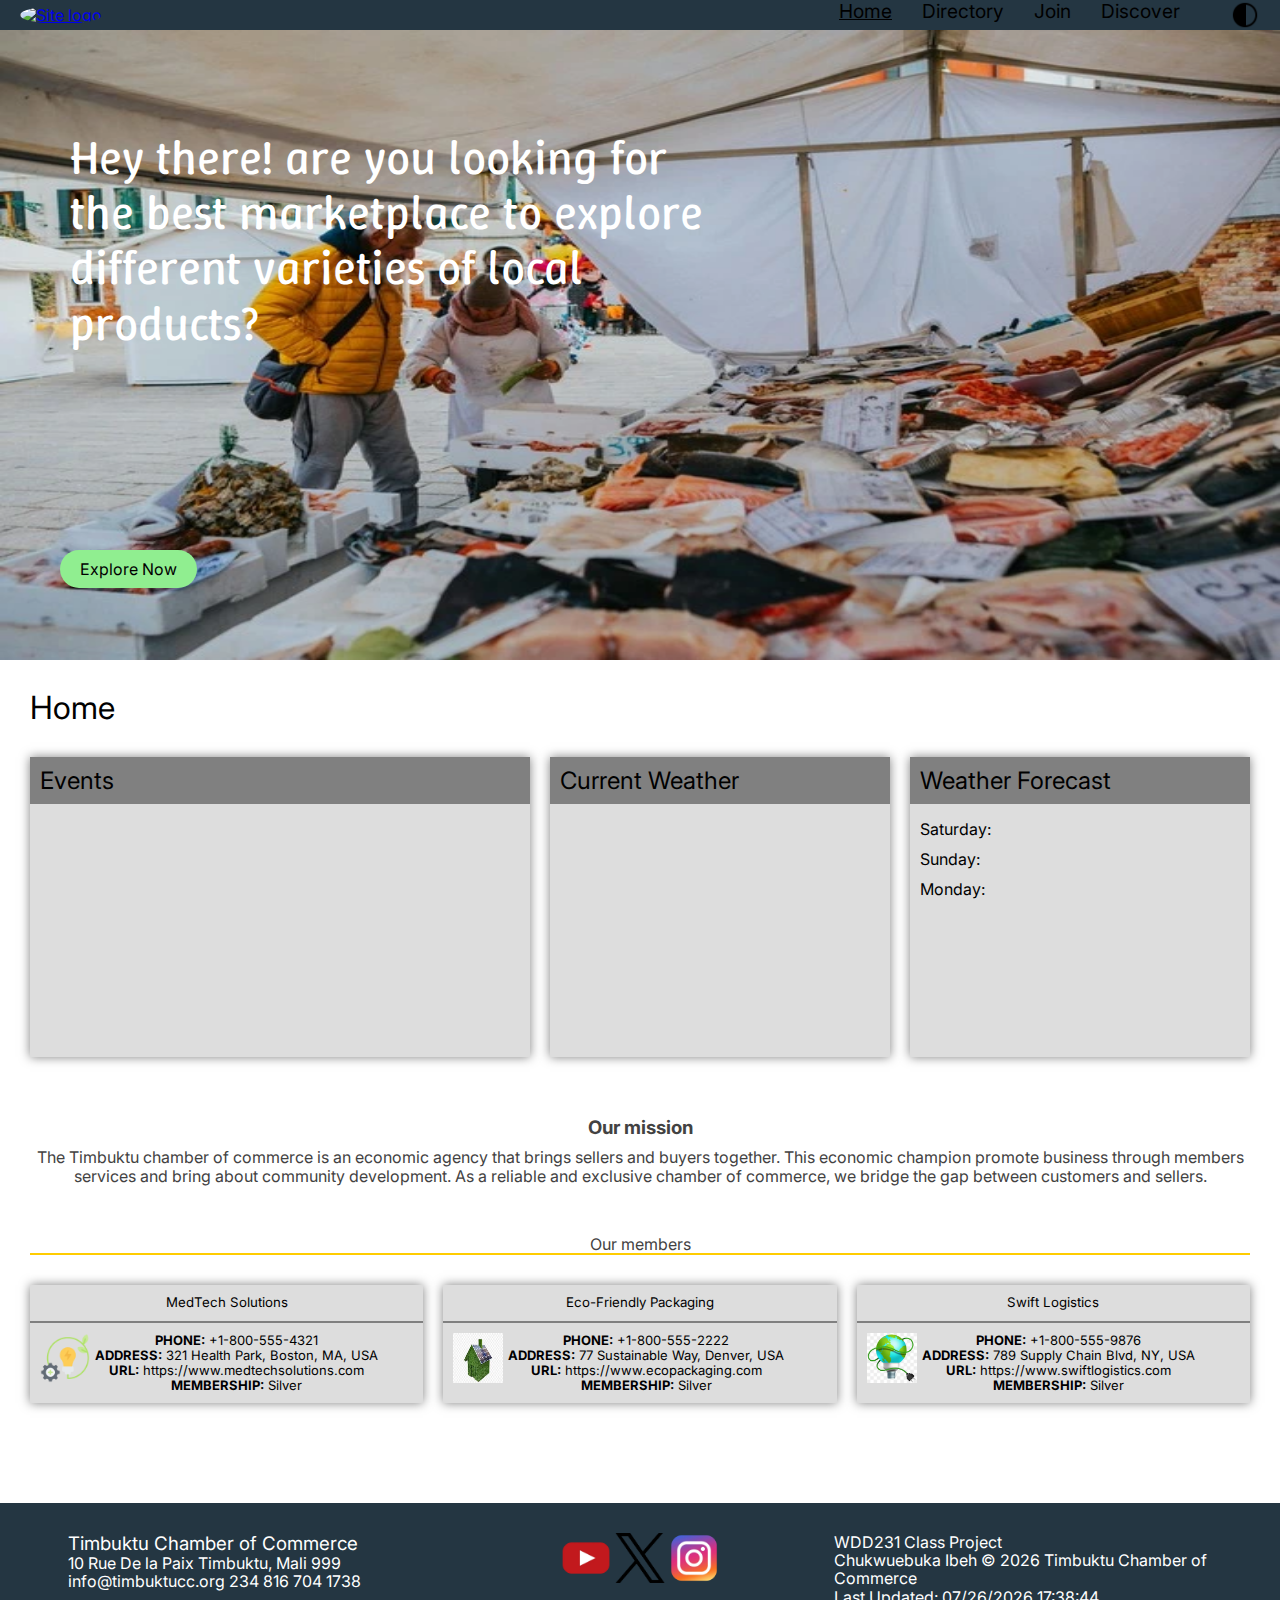
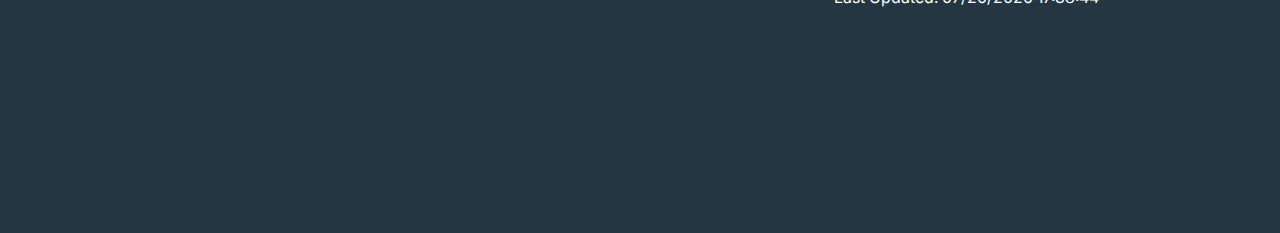
==== chamber/index.html @ 6a8fa5ec "chamber-index" ====
<!DOCTYPE html>
<html lang="en">

<head>
  <meta charset="UTF-8">
  <meta name="viewport" content="width=device-width, initial-scale=1.0">
  <meta name="description"
    content="A chamber of commerce is a local organization of businesses that work together to strengthen the business interests of the group. The intent of a chamber of commerce is to foster networking and to advocate on the behalf of the community.">
  <meta name="keywords" content="Small Business Owner, Corporate Executive">
  <meta name="author" content="Chukwuebuka Ibeh">
  <meta property="og:title" content="Chamber of Commerce">
  <meta property="og:type" content="website">
  <meta property="og:url" content="https://tomzyofficial.github.io/wdd231/chamber/directory.html/">
  <meta property="og:image" content="https://tomzyofficial.github.io/wdd231/chamber/directory.html">
  <link rel="icon" href="images/favicon.ico">
  <link rel="stylesheet" href="styles/normalize.css">
  <link rel="stylesheet" href="styles/index.css">
  <!-- google fonts -->
  <link rel="preconnect" href="https://fonts.googleapis.com">
  <link rel="preconnect" href="https://fonts.gstatic.com" crossorigin>
  <link
    href="https://fonts.googleapis.com/css2?family=Inter:ital,opsz,wght@0,14..32,100..900;1,14..32,100..900&family=Winky+Sans:ital,wght@0,300..900;1,300..900&display=swap"
    rel="stylesheet">
  <title>Timbuktu Chamber of Commerce Home Page</title>
  <script src="scripts/weather.js" defer></script>
  <script src="scripts/members.js" defer></script>
  <script src="scripts/app.js" defer></script>
</head>

<body>
  <header>
    <a href="index.html" id="logo">
      <img src="images/favicon.ico" alt="Site logo" loading="eager">
    </a>
    <nav>
      <div class="nav-menu">
        <a href="index.html" class="active">Home</a>
        <a href="directory.html">Directory</a>
        <a href="#">Join</a>
        <a href="#">Discover</a>
      </div>
      <div class="toggler">
        <img src="images/night-mode.webp" alt="Night mode" loading="eager">
        <div id="toggler-icon"></div>
      </div>
    </nav>
  </header>
  <main>
    <div>
      <!-- <img src="images/hero-img.webp" alt="Hero image" loading="eager"> -->
      <p>Hey there! are you looking for the best marketplace to explore different varieties of local products?</p>
      <a href="#">Explore Now</a>
    </div>
    <h1>Home</h1>
  </main>
  <section class="container">
    <div class="first-section">
      <h2>Events</h2>
    </div>
    <div class="sec-section">
      <h2>Current Weather</h2>
      <div class="weather">
        <span id="weather-icon"></span>
        <ul>
          <li><strong id="temp"></strong></li>
          <li id="desc"></li>

        </ul>
      </div>
    </div>
    <div class="third-section">
      <h2>Weather Forecast</h2>
      <ul>
        <li>Saturday: <strong id="sat-forecast"></strong></li>
        <li>Sunday: <strong id="sun-forecast"></strong></li>
        <li>Monday: <strong id="mon-forecast"></strong></li>
      </ul>
    </div>
  </section>
  <article>
    <h3>Our mission</h3>
    <p>The Timbuktu chamber of commerce is an economic agency that brings sellers and buyers together. This
      economic champion promote business through members services and bring about community development. As a reliable
      and exclusive chamber of commerce, we bridge the gap between customers and sellers.</p>
  </article>
  <article>
    <h4 id="members">Our members</h4>
    <div class="members-cards"></div>
  </article>
  <footer>
    <div>
      <h3>Timbuktu Chamber of Commerce</h3>
      <p>10 Rue De la Paix Timbuktu, Mali 999 info@timbuktucc.org 234 816 704 1738</p>
    </div>
    <div>
      <img src="images/youtube_icon.webp" alt="Youtube icon" loading="lazy">
      <img src="images/twitter_icon.webp" alt="Twitter icon" loading="lazy">
      <img src="images/instagram_icon.webp" alt="Instagram icon" loading="lazy">
    </div>
    <div>
      <p>WDD231 Class Project</p>
      <p>Chukwuebuka Ibeh &copy; <span id="currentyear"></span> Timbuktu Chamber of Commerce</p>
      <p>Last Updated: <span id="lastModified"></span></p>
    </div>
  </footer>
</body>

</html>
---- chamber/styles/index.css ----
:root {
  --header-bg-color: #243642;
  --additional-bg-color: lightgreen;
  --black-color: #000;
  --white: #fff;
  --size: 1rem;
  --gray-color: gray;
}

* {
  margin: 0;
  padding: 0;
  font-family: "Inter", sans-serif;
  font-weight: 400;
  font-style: normal;
}

body {
  box-sizing: border-box;
}

header {
  background-color: var(--header-bg-color);
  display: flex;
  align-items: center;
  justify-content: space-between;
  padding-left: 20px;
  padding-right: 20px;
}

header #logo img {
  width: 50px;
  height: 50px;
  border-radius: 50%;
}

nav {
  display: flex;
  gap: 20px;
}

nav .nav-menu {
  /* background-image: linear-gradient(rgba(0, 0, 0, 0.5), rgba(0, 0, 0, 0.5)); */
  background-color: var(--white);
  height: 50vh;
  width: 60%;
  position: fixed;
  display: block;
  left: 0;
  top: 55px;
  padding-left: 10px;
  z-index: 1;
  left: -100%;
  transition: all ease-in-out .5s;
}

nav .nav-menu.show {
  left: 0;
}

nav .nav-menu a {
  color: var(--black-color);
  text-decoration: none;
  font-size: 1.2rem;
  display: block;
  padding-right: 30px;
  padding-top: 40px;
  transition: all ease-in-out 0.5s;
}

.nav-menu a:hover {
  color: yellow;
}

.nav-menu a.active {
  text-decoration: underline;
}

/* .nav-menu a.active:visited {
  color: orange;
} */

.toggler {
  display: inline-flex;
  align-items: center;
  gap: 10px;
}

.toggler img {
  width: 30px;
  height: 30px;
}

.toggler #toggler-icon {
  display: block;
  cursor: pointer;
  width: 40px;
  height: 4px;
  background-color: #000;
  transition: all ease-out .4s;
}

#toggler-icon::before,
#toggler-icon::after {
  content: "";
  display: block;
  background-color: #000;
  height: 4px;
  width: 30px;
}

#toggler-icon::before {
  transform: translateY(-7px);
}

#toggler-icon::after {
  transform: translateY(4px);
}

#toggler-icon.open {
  background-color: transparent;
  transform: translateX(-10%);
  transition: all ease-out .4s;
}

#toggler-icon.open::before {
  transform: rotate(60deg);
}

#toggler-icon.open::after {
  transform: rotate(-60deg);
}

main {
  position: relative;
}

main div {
  background-image: url("../images/hero-img.webp");
  background-size: 100% 100%;
  background-repeat: no-repeat;
  width: 100%;
  height: 70vh;
  position: relative;
}

main p {
  position: absolute;
  /* background-image: linear-gradient(rgba(0, 0, 0, .8), rgba(0, 0, 0, .8)); */
  color: var(--white);
  font-size: 2rem;
  font-family: "Winky Sans", sans-serif;
  top: 10vh;
  left: 10px;
  max-width: 350px;
  /* height: 56vh; */
  /* width: 400px; */

}

main a {
  position: absolute;
  left: 20px;
  bottom: 15vh;
  background-color: var(--additional-bg-color);
  border-radius: 30px;
  text-decoration: none;
  color: var(--black-color);
  padding: 10px 20px;
}

h1,
.container,
#members-card {
  clear: left;
  margin: 30px 30px;
}

.container {
  display: grid;
  grid-template-columns: 1fr;
  gap: 20px;
}

.first-section,
.sec-section,
.third-section {
  background-color: #ddd;
  box-shadow: 0 0 10px rgba(0, 0, 0, 0.5);
  height: 300px;
}

.first-section h2,
.sec-section h2,
.third-section h2 {
  background-color: var(--gray-color);
  padding: 10px 10px;
  color: var(--black-color);
  text-align: start;
}

.sec-section .weather {
  display: flex;
  gap: 20px;
}

.sec-section .weather img {
  width: 100px;
  height: 100px;
}

.weather ul {
  list-style: none;
}

.third-section ul {
  list-style: none;
  padding: 10px 10px;
}

.third-section ul li {
  line-height: 30px;
}

article {
  text-align: center;
  color: #434242;
  margin: 50px 30px;
}

article h3 {
  font-weight: bold;
  padding: 10px 0;
}

article h4 {
  border-bottom: 2px solid #ffcc00;
}

.members-cards {
  margin: 30px 0;
  display: grid;
  grid-template-columns: 1fr;
  grid-gap: 20px;
}

.card {
  background-color: #ddd;
  box-shadow: 0 0 10px rgba(0, 0, 0, 0.5);
  color: var(--black-color);
}

.card .top-card {
  border-bottom: 2px solid var(--gray-color);
  text-align: center;
  padding: 10px 0;
}

.card .bottom {
  display: flex;
  flex-wrap: wrap;
  padding: 10px 10PX;
  gap: 5px;
}

.card .bottom img {
  width: 50px;
  height: 50px;
}

.bottom p {
  font-size: 13px;
}

footer {
  display: flex;
  flex-direction: column;
  background-color: var(--header-bg-color);
  gap: 30px;
  height: 60vh;
  margin-top: 100px;
  padding: 30px 10px;
  color: var(--white);
}

footer img {
  width: 50px;
  height: 50px;
}

footer div:first-child {
  width: 80%;
}

footer div:last-child {
  width: 80%;
}

@media screen and (min-width: 991px) {
  nav .nav-menu {
    display: flex;
    height: 0;
    top: 0;
    left: 0;
    width: 100%;
    background: transparent;
    position: relative;
  }

  nav .nav-menu a {
    padding-top: 0;
    color: #000;
  }

  .toggler #toggler-icon {
    display: none;
  }

  main p {
    font-size: 3rem;
    left: 50px;
    width: 650px;
    max-width: 650px;
    padding: 10px 20px;
  }

  main a {
    left: 60px;
    bottom: 8vh;
    padding: 10px 20px;
  }

  .container,
  .members-cards {
    grid-template-columns: 1fr 1fr 1fr;
  }

  .first-section {
    width: 500px;
  }

  footer {
    justify-content: space-around;
    flex-direction: row;
    height: 30vh;
    gap: 0;
  }

  footer div:first-child {
    width: 30%;
  }

  footer div:last-child {
    width: 30%;
  }
}
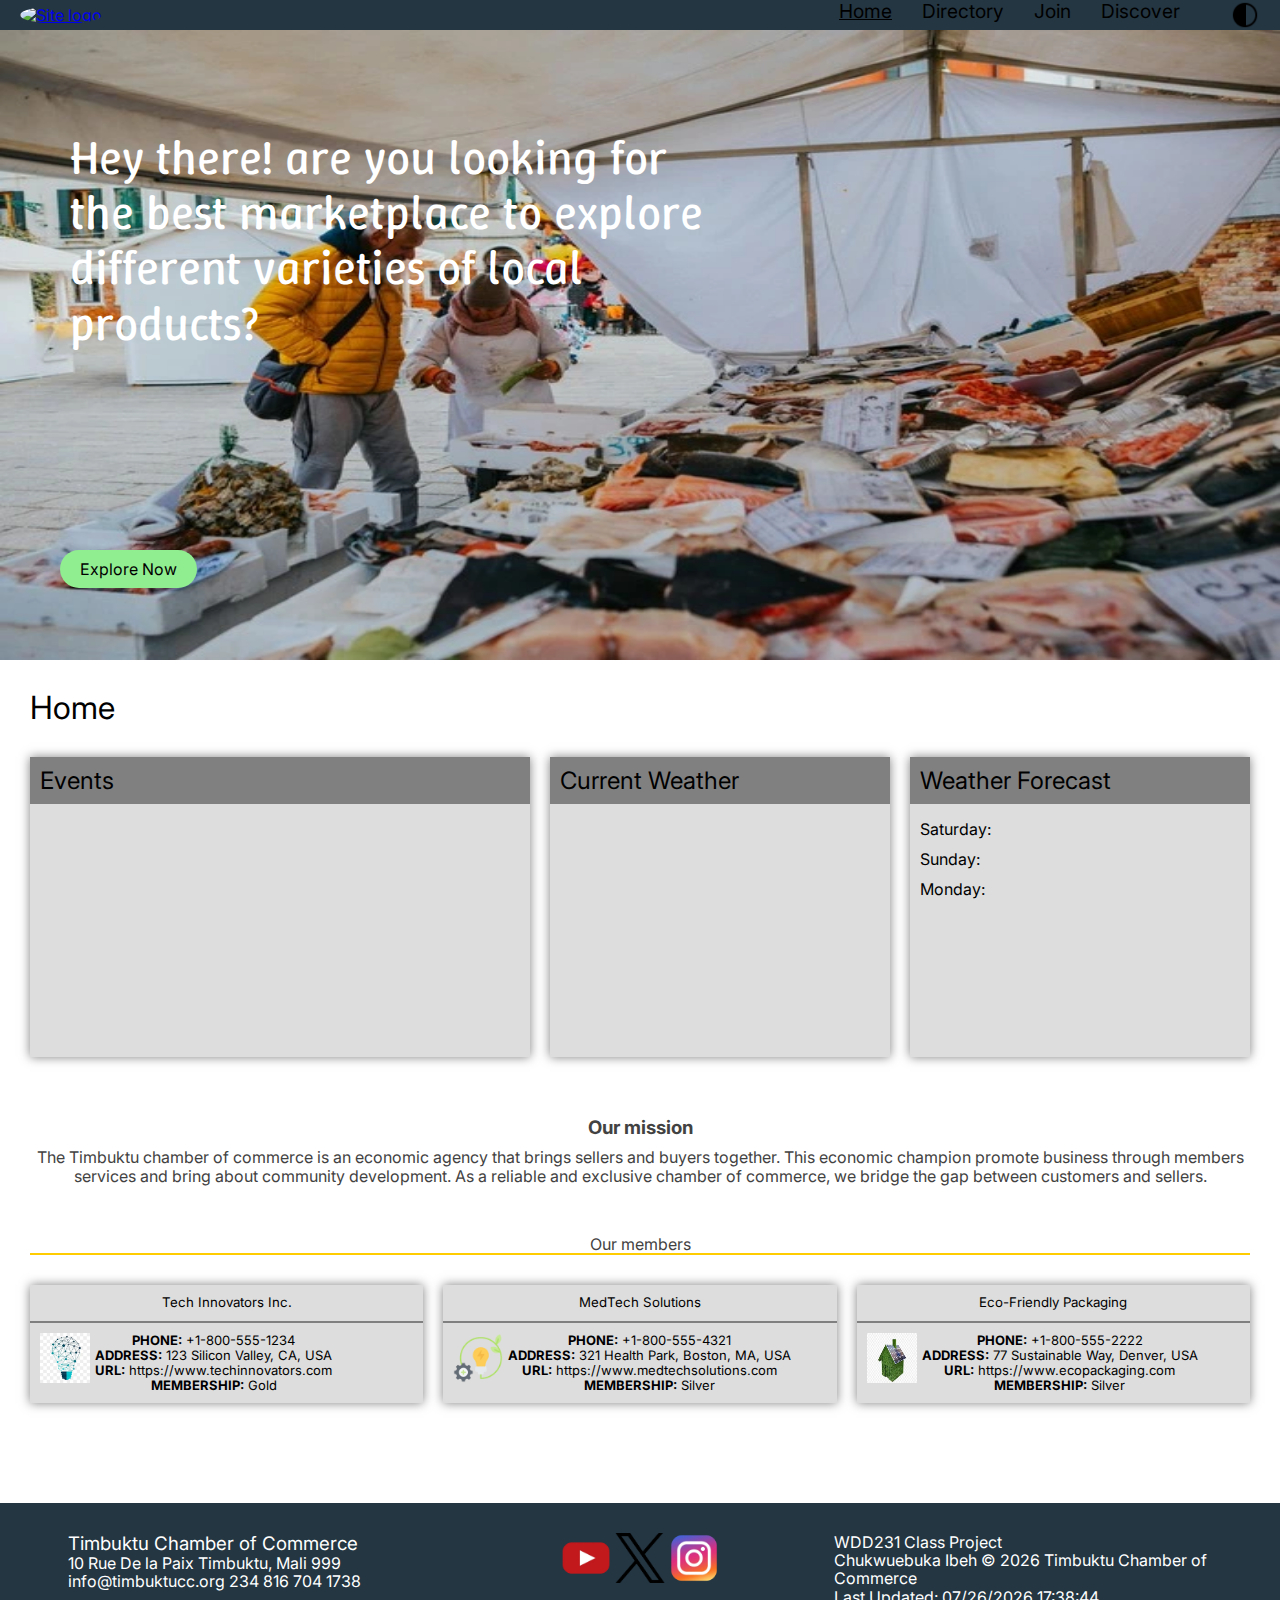
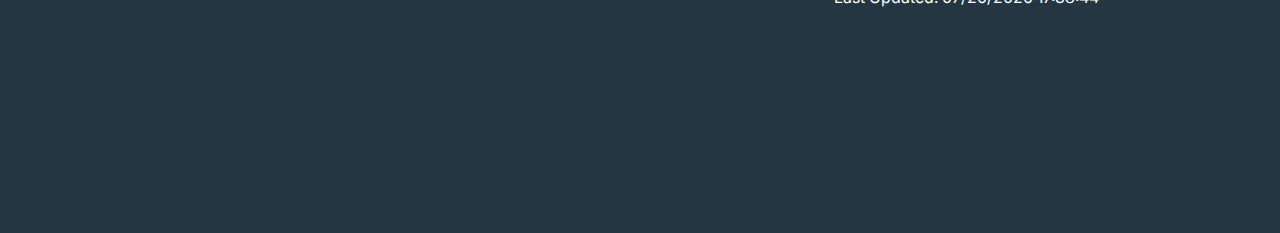
==== commit 933d12e7: "join commit" ====
--- a/chamber/index.html
+++ b/chamber/index.html
@@ -36,7 +36,7 @@
       <div class="nav-menu">
         <a href="index.html" class="active">Home</a>
         <a href="directory.html">Directory</a>
-        <a href="#">Join</a>
+        <a href="join.html">Join</a>
         <a href="#">Discover</a>
       </div>
       <div class="toggler">
--- a/chamber/styles/index.css
+++ b/chamber/styles/index.css
@@ -40,7 +40,6 @@
 }
 
 nav .nav-menu {
-  /* background-image: linear-gradient(rgba(0, 0, 0, 0.5), rgba(0, 0, 0, 0.5)); */
   background-color: var(--white);
   height: 50vh;
   width: 60%;
@@ -59,7 +58,7 @@
 }
 
 nav .nav-menu a {
-  color: var(--black-color);
+  color: red;
   text-decoration: none;
   font-size: 1.2rem;
   display: block;
